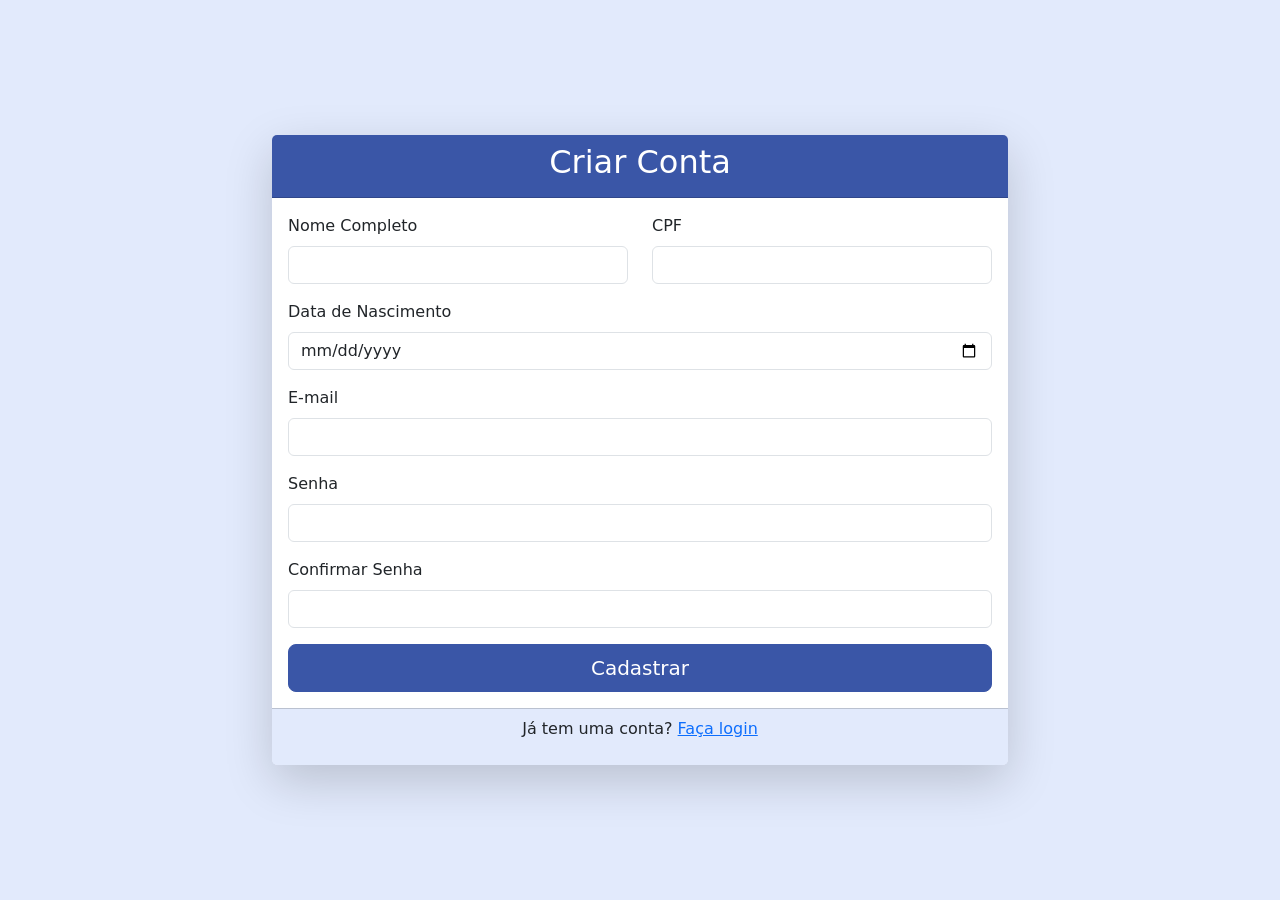
==== interfaces/cadastro/index.html @ ef13bba5 "s" ====
<!DOCTYPE html>
<html lang="pt-BR">
<head>
    <meta charset="UTF-8">
    <meta name="viewport" content="width=device-width, initial-scale=1.0">
    <title>FASTWORK - Cadastro</title>
    <link href="https://cdn.jsdelivr.net/npm/bootstrap@5.3.0/dist/css/bootstrap.min.css" rel="stylesheet">
    <link rel="stylesheet" href="https://cdn.jsdelivr.net/npm/bootstrap-icons@1.10.0/font/bootstrap-icons.css">
    <link rel="stylesheet" href="style.css">
<body class="bg-primary-subtle">
    <div class="container">
        <div class="row justify-content-center align-items-center min-vh-100">
            <div class="col-md-8">
                <div class="card shadow-lg">
                    <div class="card-header bg-primary text-white">
                        <h2 class="text-center">Criar Conta</h2>
                    </div>
                    <div class="card-body">
                        <form id="registerForm">
                            <div class="row">
                                <div class="col-md-6 mb-3">
                                    <label for="name" class="form-label">Nome Completo</label>
                                    <input type="text" class="form-control" id="name" required>
                                </div>
                                <div class="col-md-6 mb-3">
                                    <label for="cpf" class="form-label">CPF</label>
                                    <input type="text" class="form-control" id="cpf" required>
                                </div>
                            </div>
                            <div class="mb-3">
                                <label for="birthdate" class="form-label">Data de Nascimento</label>
                                <input type="date" class="form-control" id="birthdate" required>
                            </div>
                            <div class="mb-3">
                                <label for="email" class="form-label">E-mail</label>
                                <input type="email" class="form-control" id="email" required>
                            </div>
                            <div class="mb-3">
                                <label for="password" class="form-label">Senha</label>
                                <input type="password" class="form-control" id="password" required>
                            </div>
                            <div class="mb-3">
                                <label for="confirmPassword" class="form-label">Confirmar Senha</label>
                                <input type="password" class="form-control" id="confirmPassword" required>
                            </div>
                            <div class="d-grid">
                                <a href="../dashboard/index.html" class="btn btn-primary btn-lg px-4">
                                    Cadastrar
                                </a>
                            </div>
                        </form>
                    </div>
                    <div class="card-footer bg-primary-subtle text-center">
                        <p>Já tem uma conta? <a href="../login/index.html" class="text-primary">Faça login</a></p>
                    </div>
                </div>
            </div>
        </div>
    </div>

    <script>
    document.getElementById('registerForm').addEventListener('submit', function(e) {
        e.preventDefault();
        
        // Validação básica
        if (document.getElementById('password').value !== document.getElementById('confirmPassword').value) {
            alert('As senhas não coincidem!');
            return;
        }

        const submitBtn = this.querySelector('button[type="submit"]');
        submitBtn.innerHTML = '<span class="spinner-border spinner-border-sm" role="status" aria-hidden="true"></span> Cadastrando...';
        submitBtn.disabled = true;
        
        // Simulação de cadastro
        setTimeout(() => {
            window.location.href = '../login/index.html';
        }, 1500);
    });
    </script>

    <script src="https://cdn.jsdelivr.net/npm/bootstrap@5.3.0/dist/js/bootstrap.bundle.min.js"></script>
</body>
</html>
---- interfaces/cadastro/style.css ----
/* Variáveis de cores para facilitar manutenção */
:root {
    --primary-color: #3a56a7;
    --primary-dark: #2c4285;
    --primary-light: #e2eafc;
    --success-color: #198754;
    --warning-color: #ffc107;
    --danger-color: #dc3545;
}

/* Estilos gerais */
body {
    background-color: #f8f9fa;
}

/* Navbar */
.navbar {
    box-shadow: 0 2px 4px rgba(0, 0, 0, 0.1);
    background-color: var(--primary-color) !important;
}

.navbar-brand {
    font-weight: bold;
    display: flex;
    align-items: center;
}

.navbar-brand img {
    margin-right: 8px;
}

.nav-link {
    display: flex;
    align-items: center;
    padding: 0.5rem 1rem;
}

.nav-link i {
    margin-right: 5px;
}

.navbar-nav .nav-item .nav-link {
    border-radius: 4px;
    margin: 0 2px;
}

.navbar-nav .nav-item .nav-link:hover {
    background-color: rgba(255, 255, 255, 0.1);
}

.navbar-nav .nav-item .nav-link.active {
    background-color: rgba(255, 255, 255, 0.2);
}

/* Dropdown menu */
.dropdown-menu {
    border: none;
    box-shadow: 0 2px 10px rgba(0, 0, 0, 0.1);
}

.dropdown-item {
    padding: 8px 16px;
}

.dropdown-item i {
    width: 20px;
    text-align: center;
    margin-right: 8px;
}

/* Cards e elementos específicos */
.card-header {
    background-color: var(--primary-color);
    color: white;
}

.bg-primary {
    background-color: var(--primary-color) !important;
}

.bg-primary-subtle {
    background-color: var(--primary-light) !important;
}

.btn-primary {
    background-color: var(--primary-color);
    border-color: var(--primary-color);
}

.btn-primary:hover {
    background-color: var(--primary-dark);
    border-color: var(--primary-dark);
}

.table-hover tbody tr:hover {
    background-color: rgba(58, 86, 167, 0.1);
}

.badge.bg-primary {
    background-color: var(--primary-color) !important;
}

/* Cards de status */
.card.text-white.bg-success {
    background-color: var(--success-color) !important;
}

.card.text-white.bg-warning {
    background-color: var(--warning-color) !important;
}

/* Listas e itens */
.list-group-item-action:hover {
    background-color: var(--primary-light);
}

/* Ícones */
.bi {
    font-size: 1.2rem;
}

/* Responsividade */
@media (max-width: 992px) {
    .navbar-collapse {
        padding-top: 10px;
    }
    
    .navbar-nav {
        margin-top: 10px;
    }
    
    .nav-link {
        padding: 8px 0;
    }
}

/* Melhorias para tabelas */
.table-responsive {
    overflow-x: auto;
    -webkit-overflow-scrolling: touch;
}

/* Espaçamentos consistentes */
.mb-4 {
    margin-bottom: 1.5rem !important;
}

.card {
    border: none;
    box-shadow: 0 2px 10px rgba(0, 0, 0, 0.1);
    transition: transform 0.2s;
}

.card:hover {
    transform: translateY(-2px);
}
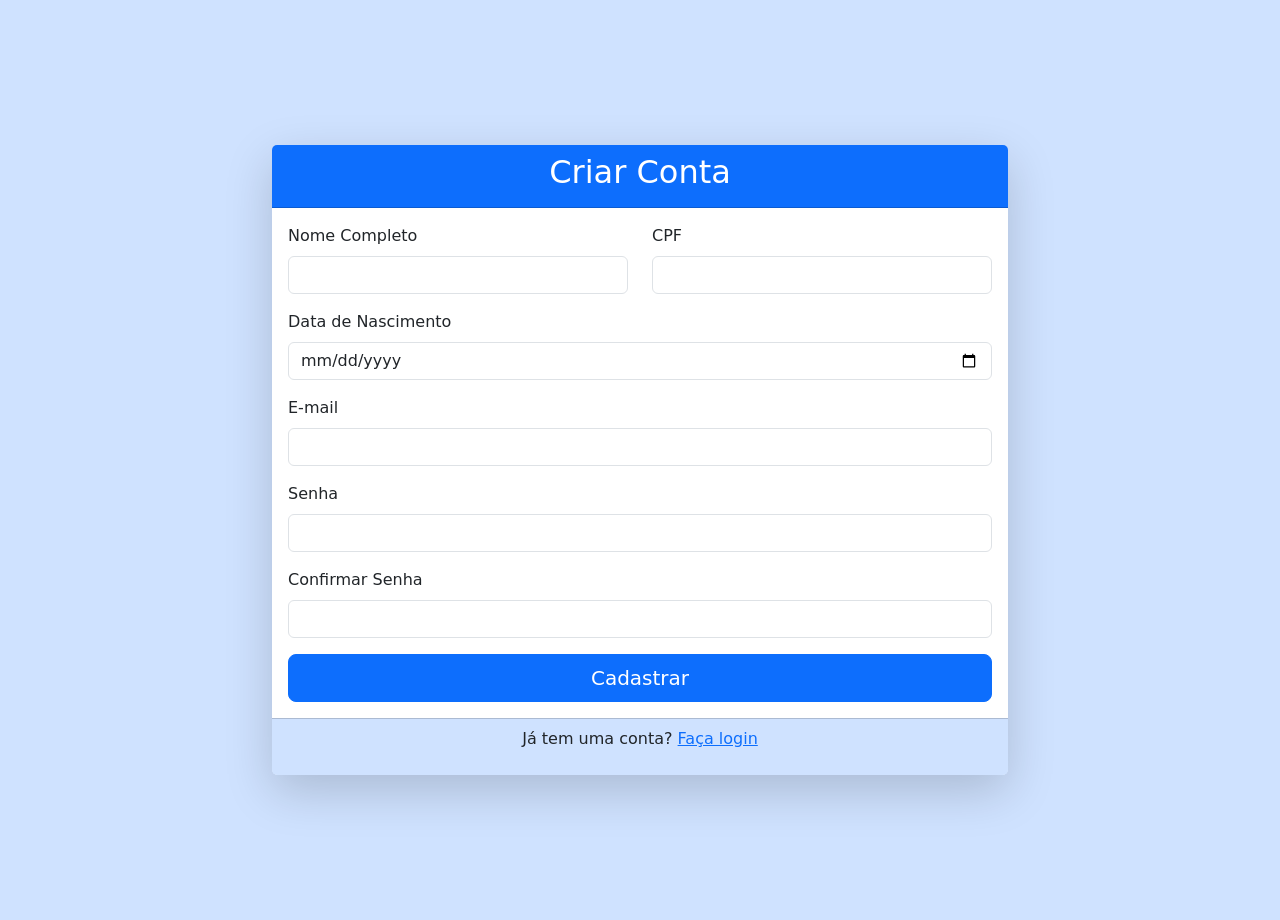
==== commit d999f37c: "asd" ====
--- a/interfaces/cadastro/index.html
+++ b/interfaces/cadastro/index.html
@@ -44,7 +44,7 @@
                                 <input type="password" class="form-control" id="confirmPassword" required>
                             </div>
                             <div class="d-grid">
-                                <a href="../dashboard/index.html" class="btn btn-primary btn-lg px-4">
+                                <a href="../quero-contratar/index.html" class="btn btn-primary btn-lg px-4">
                                     Cadastrar
                                 </a>
                             </div>
@@ -57,28 +57,6 @@
             </div>
         </div>
     </div>
-
-    <script>
-    document.getElementById('registerForm').addEventListener('submit', function(e) {
-        e.preventDefault();
-        
-        // Validação básica
-        if (document.getElementById('password').value !== document.getElementById('confirmPassword').value) {
-            alert('As senhas não coincidem!');
-            return;
-        }
-
-        const submitBtn = this.querySelector('button[type="submit"]');
-        submitBtn.innerHTML = '<span class="spinner-border spinner-border-sm" role="status" aria-hidden="true"></span> Cadastrando...';
-        submitBtn.disabled = true;
-        
-        // Simulação de cadastro
-        setTimeout(() => {
-            window.location.href = '../login/index.html';
-        }, 1500);
-    });
-    </script>
-
     <script src="https://cdn.jsdelivr.net/npm/bootstrap@5.3.0/dist/js/bootstrap.bundle.min.js"></script>
 </body>
-</html>
+</html>
--- a/interfaces/cadastro/style.css
+++ b/interfaces/cadastro/style.css
@@ -1,6 +1,5 @@
 /* Variáveis de cores para facilitar manutenção */
 :root {
-    --primary-color: #3a56a7;
     --primary-dark: #2c4285;
     --primary-light: #e2eafc;
     --success-color: #198754;
@@ -11,12 +10,13 @@
 /* Estilos gerais */
 body {
     background-color: #f8f9fa;
+    margin-top: 10px;
+    margin-bottom: 10px;
 }
 
 /* Navbar */
 .navbar {
     box-shadow: 0 2px 4px rgba(0, 0, 0, 0.1);
-    background-color: var(--primary-color) !important;
 }
 
 .navbar-brand {
@@ -70,34 +70,19 @@
 
 /* Cards e elementos específicos */
 .card-header {
-    background-color: var(--primary-color);
     color: white;
 }
 
-.bg-primary {
-    background-color: var(--primary-color) !important;
-}
-
-.bg-primary-subtle {
-    background-color: var(--primary-light) !important;
-}
-
 .btn-primary {
-    background-color: var(--primary-color);
-    border-color: var(--primary-color);
+    transition: all 0.2s ease;
 }
 
 .btn-primary:hover {
-    background-color: var(--primary-dark);
-    border-color: var(--primary-dark);
+    transform: translateY(-2px);
 }
 
 .table-hover tbody tr:hover {
     background-color: rgba(58, 86, 167, 0.1);
-}
-
-.badge.bg-primary {
-    background-color: var(--primary-color) !important;
 }
 
 /* Cards de status */
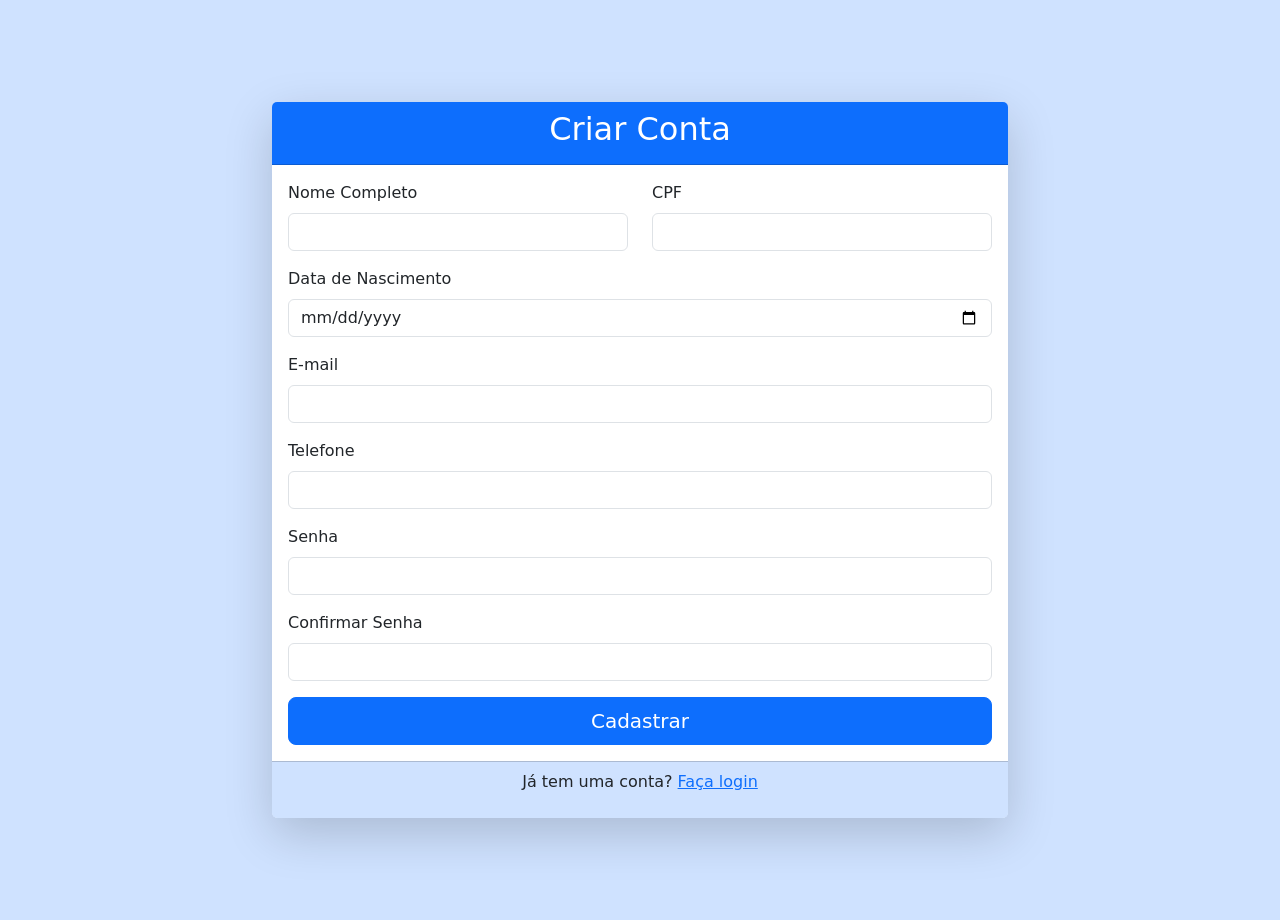
==== commit d7d80d9e: "retirei o sobre nós e adicionei mais um campo de telefone em cadastro" ====
--- a/interfaces/cadastro/index.html
+++ b/interfaces/cadastro/index.html
@@ -36,6 +36,10 @@
                                 <input type="email" class="form-control" id="email" required>
                             </div>
                             <div class="mb-3">
+                                <label for="Telefone" class="form-label">Telefone</label>
+                                <input type="text" class="form-control" id="Telefone" required>
+                            </div>
+                            <div class="mb-3">
                                 <label for="password" class="form-label">Senha</label>
                                 <input type="password" class="form-control" id="password" required>
                             </div>
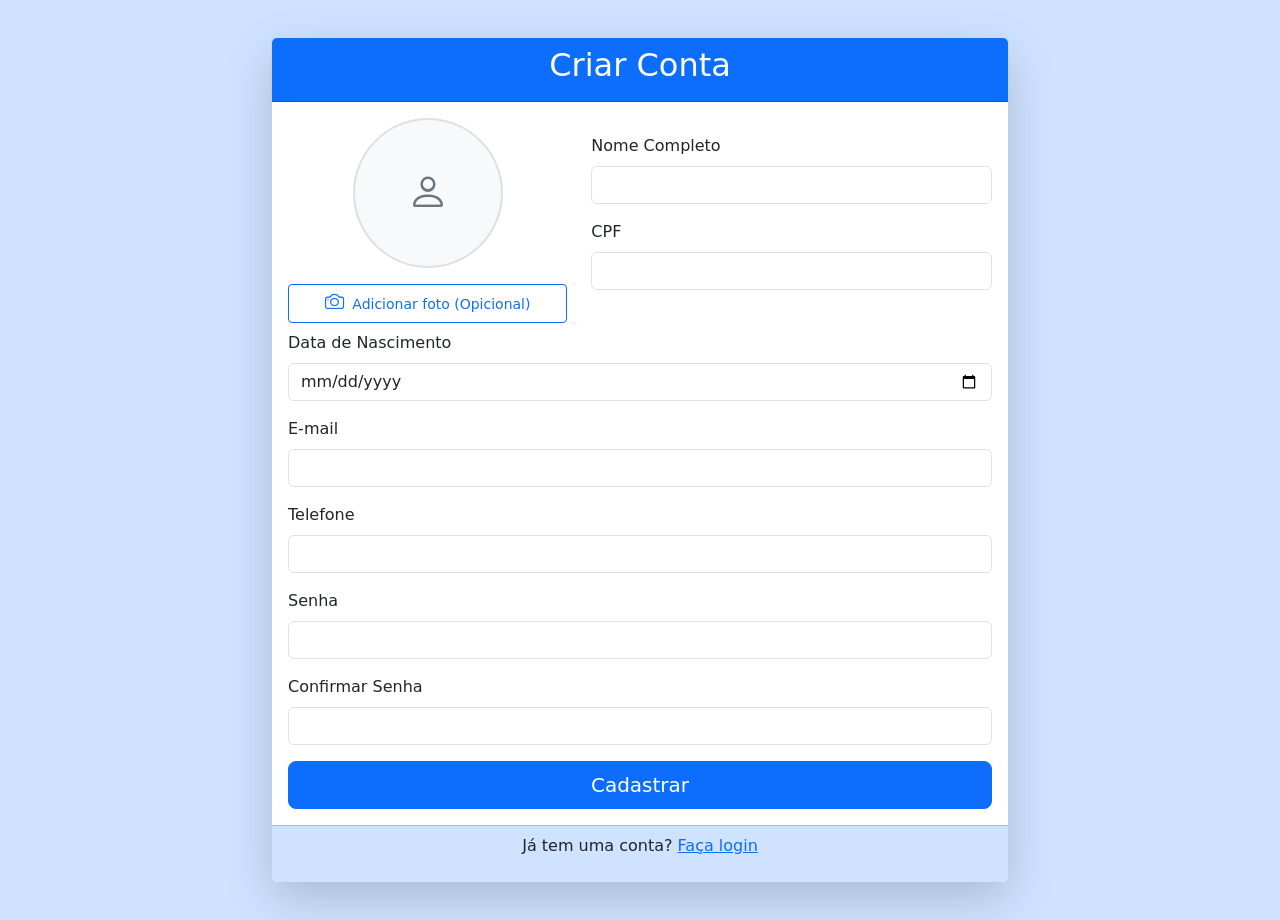
==== commit 80e0fd9a: "criação da área de insert de foto" ====
--- a/interfaces/cadastro/index.html
+++ b/interfaces/cadastro/index.html
@@ -1,5 +1,6 @@
 <!DOCTYPE html>
 <html lang="pt-BR">
+
 <head>
     <meta charset="UTF-8">
     <meta name="viewport" content="width=device-width, initial-scale=1.0">
@@ -7,6 +8,7 @@
     <link href="https://cdn.jsdelivr.net/npm/bootstrap@5.3.0/dist/css/bootstrap.min.css" rel="stylesheet">
     <link rel="stylesheet" href="https://cdn.jsdelivr.net/npm/bootstrap-icons@1.10.0/font/bootstrap-icons.css">
     <link rel="stylesheet" href="style.css">
+
 <body class="bg-primary-subtle">
     <div class="container">
         <div class="row justify-content-center align-items-center min-vh-100">
@@ -18,16 +20,26 @@
                     <div class="card-body">
                         <form id="registerForm">
                             <div class="row">
-                                <div class="col-md-6 mb-3">
-                                    <label for="name" class="form-label">Nome Completo</label>
-                                    <input type="text" class="form-control" id="name" required>
+                                <div class="col-md-5 text-center">
+                                    <div class="rounded-circle mb-3 img-thumbnail d-flex align-items-center justify-content-center bg-light">
+                                        <i class="bi bi-person fs-1 text-secondary"></i>
+                                    </div>
+                                    <button class="btn btn-sm btn-outline-primary w-100 hover-effect">
+                                        <i class="bi bi-camera me-1"></i> Adicionar foto (Opicional)
+                                    </button>
                                 </div>
-                                <div class="col-md-6 mb-3">
-                                    <label for="cpf" class="form-label">CPF</label>
-                                    <input type="text" class="form-control" id="cpf" required>
+                                <div class="col-md-7 mt-3">
+                                    <div class="mb-3">
+                                        <label for="name" class="form-label">Nome Completo</label>
+                                        <input type="text" class="form-control" id="name" required>
+                                    </div>
+                                    <div class="mb-3">
+                                        <label for="cpf" class="form-label">CPF</label>
+                                        <input type="text" class="form-control" id="cpf" required>
+                                    </div>
                                 </div>
                             </div>
-                            <div class="mb-3">
+                            <div class="mb-3 mt-2">
                                 <label for="birthdate" class="form-label">Data de Nascimento</label>
                                 <input type="date" class="form-control" id="birthdate" required>
                             </div>
@@ -63,4 +75,5 @@
     </div>
     <script src="https://cdn.jsdelivr.net/npm/bootstrap@5.3.0/dist/js/bootstrap.bundle.min.js"></script>
 </body>
+
 </html>
--- a/interfaces/cadastro/style.css
+++ b/interfaces/cadastro/style.css
@@ -68,7 +68,18 @@
     margin-right: 8px;
 }
 
+/* Imagens */
+.img-thumbnail {
+    border: 2px solid rgba(0, 0, 0, 0.1);
+    padding: 0.25rem;
+    border-radius: 10px;
+    width: 150px;
+    height: 150px;
+    margin: 0 auto;
+}
+
 /* Cards e elementos específicos */
+
 .card-header {
     color: white;
 }
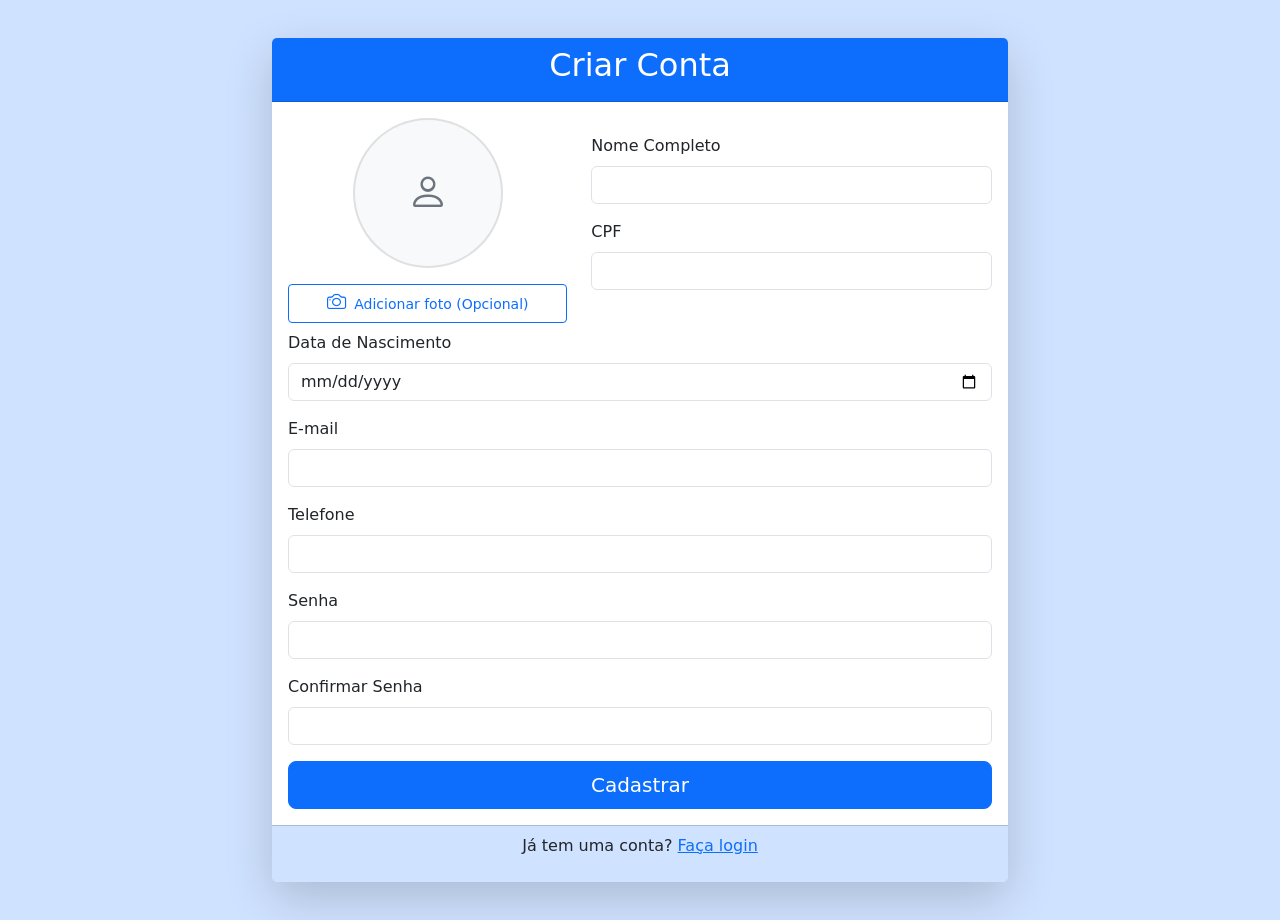
==== commit 39aec459: "ajustes de foto para a tela de cadastro" ====
--- a/interfaces/cadastro/index.html
+++ b/interfaces/cadastro/index.html
@@ -24,40 +24,40 @@
                                     <div class="rounded-circle mb-3 img-thumbnail d-flex align-items-center justify-content-center bg-light">
                                         <i class="bi bi-person fs-1 text-secondary"></i>
                                     </div>
-                                    <button class="btn btn-sm btn-outline-primary w-100 hover-effect">
-                                        <i class="bi bi-camera me-1"></i> Adicionar foto (Opicional)
+                                    <button type="button" class="btn btn-sm btn-outline-primary w-100 hover-effect" data-bs-toggle="modal" data-bs-target="#uploadfoto">
+                                        <i class="bi bi-camera me-1"></i> Adicionar foto (Opcional)
                                     </button>
                                 </div>
                                 <div class="col-md-7 mt-3">
                                     <div class="mb-3">
                                         <label for="name" class="form-label">Nome Completo</label>
-                                        <input type="text" class="form-control" id="name" required>
+                                        <input type="text" class="form-control" id="name">
                                     </div>
                                     <div class="mb-3">
                                         <label for="cpf" class="form-label">CPF</label>
-                                        <input type="text" class="form-control" id="cpf" required>
+                                        <input type="text" class="form-control" id="cpf">
                                     </div>
                                 </div>
                             </div>
                             <div class="mb-3 mt-2">
                                 <label for="birthdate" class="form-label">Data de Nascimento</label>
-                                <input type="date" class="form-control" id="birthdate" required>
+                                <input type="date" class="form-control" id="birthdate">
                             </div>
                             <div class="mb-3">
                                 <label for="email" class="form-label">E-mail</label>
-                                <input type="email" class="form-control" id="email" required>
+                                <input type="email" class="form-control" id="email">
                             </div>
                             <div class="mb-3">
                                 <label for="Telefone" class="form-label">Telefone</label>
-                                <input type="text" class="form-control" id="Telefone" required>
+                                <input type="text" class="form-control" id="Telefone">
                             </div>
                             <div class="mb-3">
                                 <label for="password" class="form-label">Senha</label>
-                                <input type="password" class="form-control" id="password" required>
+                                <input type="password" class="form-control" id="password">
                             </div>
                             <div class="mb-3">
                                 <label for="confirmPassword" class="form-label">Confirmar Senha</label>
-                                <input type="password" class="form-control" id="confirmPassword" required>
+                                <input type="password" class="form-control" id="confirmPassword">
                             </div>
                             <div class="d-grid">
                                 <a href="../quero-contratar/index.html" class="btn btn-primary btn-lg px-4">
@@ -73,7 +73,85 @@
             </div>
         </div>
     </div>
+
+    <div class="modal fade" id="uploadfoto" tabindex="-1" aria-labelledby="uploadfotoModalLabel" aria-hidden="true">
+        <div class="modal-dialog modal-dialog-centered">
+            <div class="modal-content rounded-4 shadow-lg">
+                <div class="modal-header">
+                    <h5 class="modal-title" id="uploadfotoModalLabel">📷 Upload de Imagem</h5>
+                    <button type="button" class="btn-close" data-bs-dismiss="modal" aria-label="Close"></button>
+                </div>
+                <div class="modal-body">
+                    <form method="POST" enctype="multipart/form-data" id="uploadForm">
+                        <div class="upload-area" onclick="document.getElementById('fileInput').click()">
+                            <div class="upload-icon align-center">📁</div>
+                            <div class="upload-text align-center">
+                                Clique para selecionar uma imagem
+                            </div>
+                            <input type="file" id="fileInput" name="image" class="file-input" accept="image/*" onchange="showFileInfo(this)">
+                        </div>
+                        
+                        <div class="file-info" id="fileInfo">
+                            <div class="file-name" id="fileName"></div>
+                            <div class="file-size" id="fileSize"></div>
+                        </div>
+                    </form>
+                </div>
+                <div class="modal-footer">
+                    <button type="button" class="btn btn-secondary" data-bs-dismiss="modal">Cancelar</button>
+                    <button type="button" class="btn btn-primary" id="submitBtn" disabled onclick="handleUpload()">
+                        Enviar Imagem
+                    </button>
+                </div>
+            </div>
+        </div>
+    </div>
+
     <script src="https://cdn.jsdelivr.net/npm/bootstrap@5.3.0/dist/js/bootstrap.bundle.min.js"></script>
+    <script>
+        // Função para mostrar informações do arquivo
+        function showFileInfo(input) {
+            const file = input.files[0];
+            if (file) {
+                // Verificar se é imagem
+                if (!file.type.startsWith('image/')) {
+                    alert('Por favor, selecione apenas arquivos de imagem.');
+                    input.value = '';
+                    return;
+                }
+
+                // Verificar tamanho (5MB)
+                if (file.size > 5 * 1024 * 1024) {
+                    alert('Arquivo muito grande. Máximo: 5MB');
+                    input.value = '';
+                    return;
+                }
+
+                // Mostrar informações do arquivo
+                document.getElementById('fileName').textContent = file.name;
+                document.getElementById('fileSize').textContent = `${(file.size / 1024 / 1024).toFixed(2)} MB`;
+                document.getElementById('fileInfo').style.display = 'block';
+                
+                // Habilitar botão de envio
+                document.getElementById('submitBtn').disabled = false;
+            }
+        }
+
+        // Função para lidar com o upload
+        function handleUpload() {
+            // Aqui você adicionaria sua lógica de upload
+            alert('Upload simulado! Integre com seu backend.');
+            
+            // Fechar modal após sucesso
+            const modal = bootstrap.Modal.getInstance(document.getElementById('uploadfoto'));
+            modal.hide();
+            
+            // Resetar o formulário
+            document.getElementById('uploadForm').reset();
+            document.getElementById('fileInfo').style.display = 'none';
+            document.getElementById('submitBtn').disabled = true;
+        }
+    </script>
 </body>
 
 </html>
--- a/interfaces/cadastro/style.css
+++ b/interfaces/cadastro/style.css
@@ -79,7 +79,6 @@
 }
 
 /* Cards e elementos específicos */
-
 .card-header {
     color: white;
 }
@@ -120,11 +119,11 @@
     .navbar-collapse {
         padding-top: 10px;
     }
-    
+
     .navbar-nav {
         margin-top: 10px;
     }
-    
+
     .nav-link {
         padding: 8px 0;
     }
@@ -149,4 +148,52 @@
 
 .card:hover {
     transform: translateY(-2px);
+}
+
+/* Estilos específicos para o upload */
+.upload-area {
+    border: 2px dashed #ddd;
+    border-radius: 8px;
+    padding: 40px 20px;
+    margin: 20px 0;
+    cursor: pointer;
+    transition: border-color 0.3s;
+    text-align: center;
+}
+
+.upload-area:hover {
+    border-color: #007bff;
+}
+
+.upload-icon {
+    font-size: 48px;
+    color: #ccc;
+    margin-bottom: 15px;
+}
+
+.upload-text {
+    color: #666;
+    margin-bottom: 15px;
+}
+
+.file-input {
+    display: none;
+}
+
+.file-info {
+    margin: 15px 0;
+    padding: 10px;
+    background-color: #f8f9fa;
+    border-radius: 5px;
+    display: none;
+}
+
+.file-name {
+    font-weight: bold;
+    color: #333;
+}
+
+.file-size {
+    color: #666;
+    font-size: 14px;
 }
